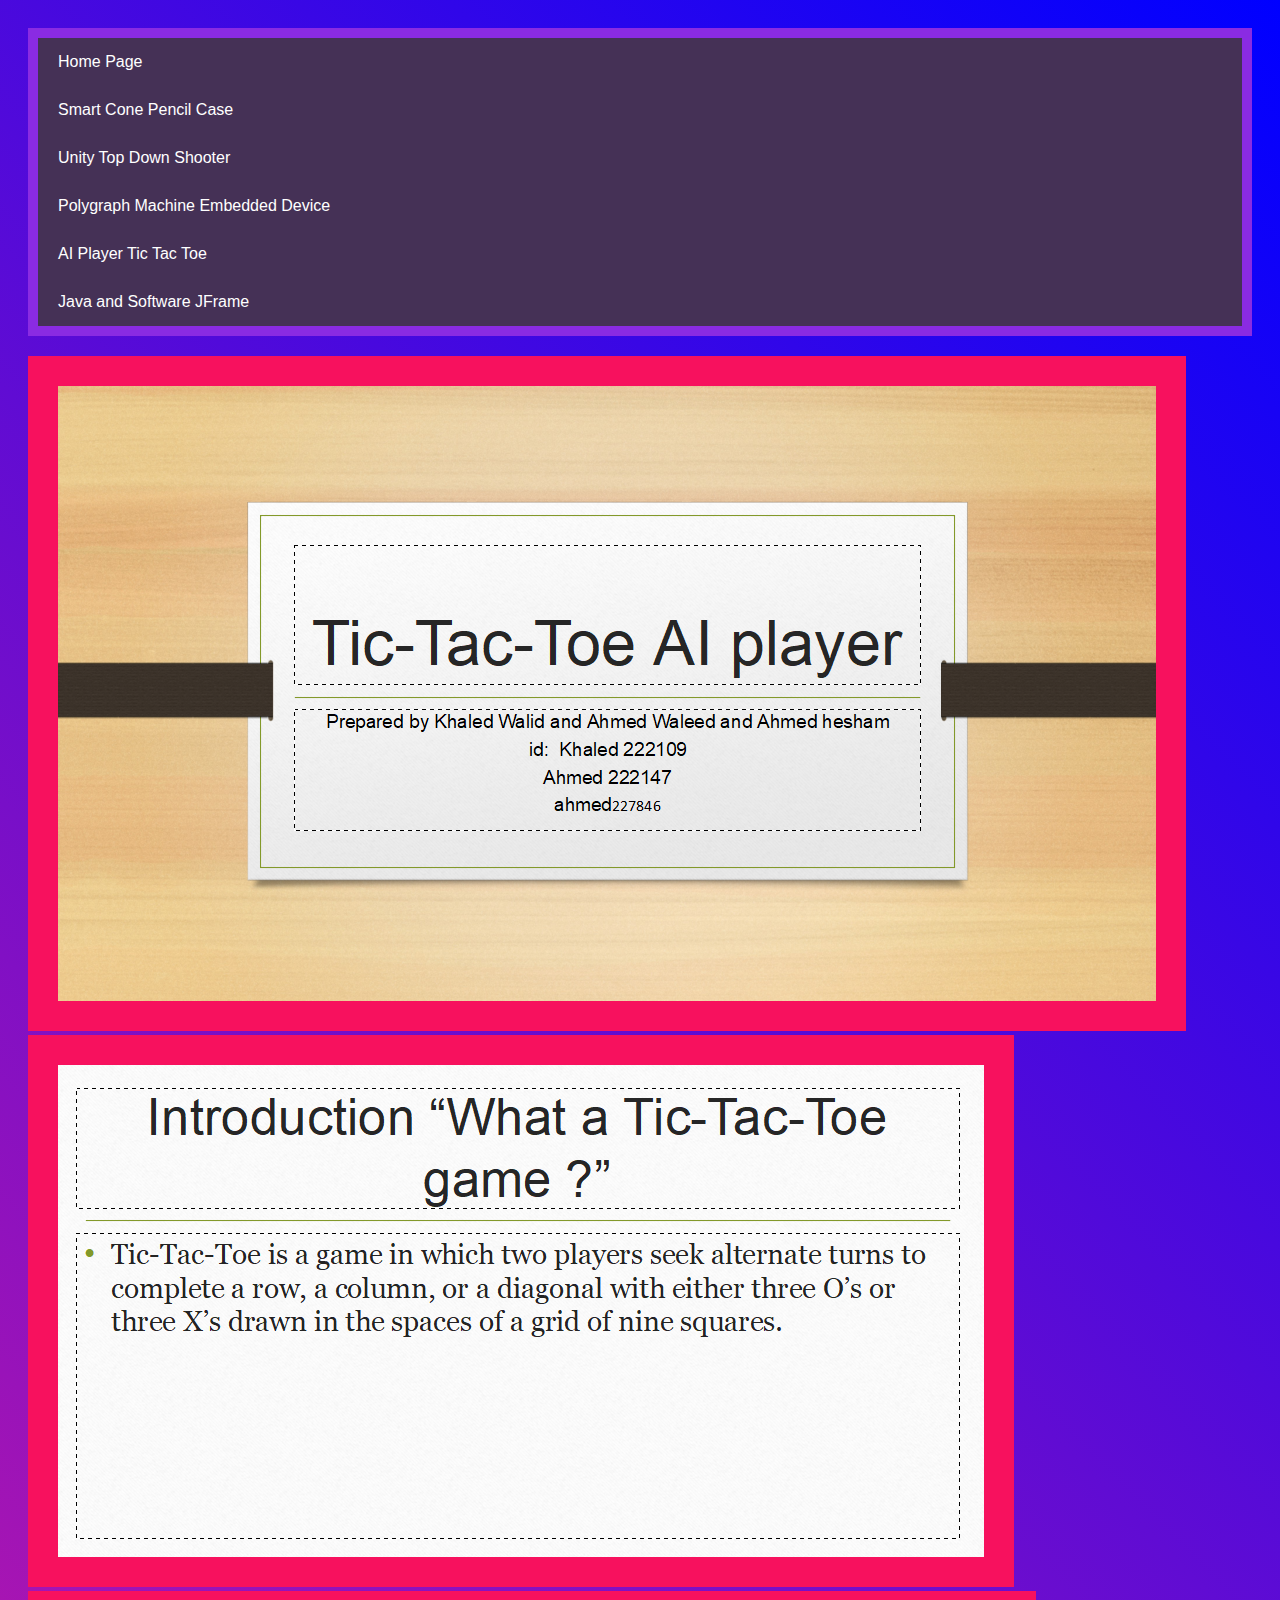
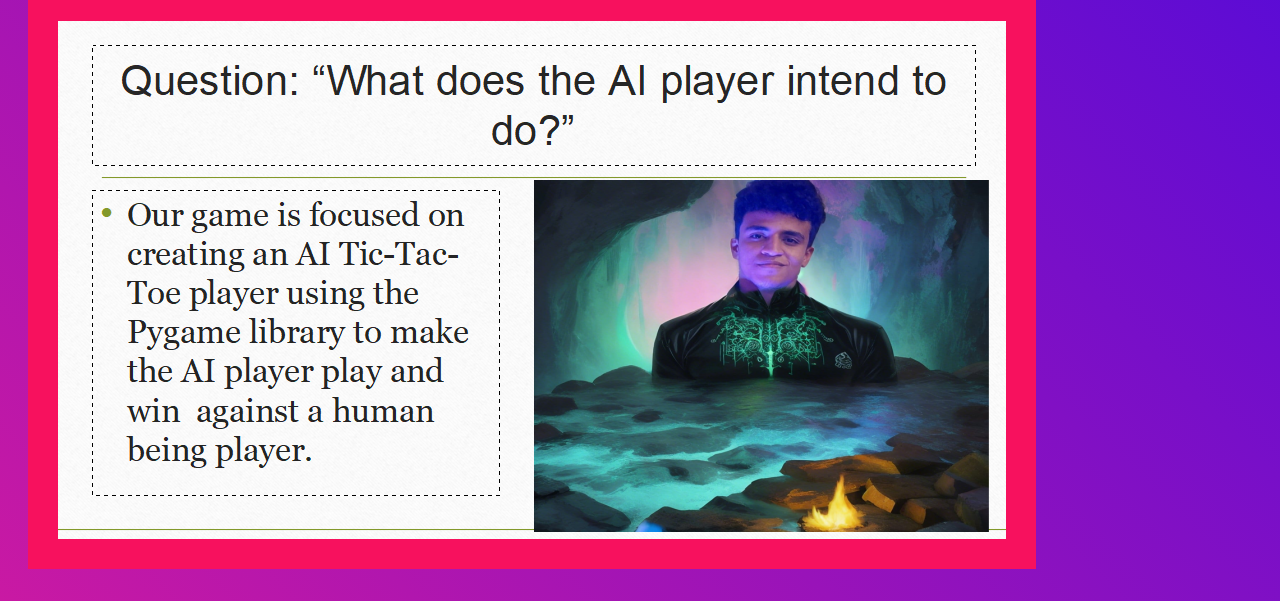
==== aitictactoe.html @ 37ba2586 "Add files via upload" ====
<!DOCTYPE html>
<html lang="en">
<head>
    <meta charset="UTF-8">
    <title>CV Home</title>
    <link rel="stylesheet" href="style.css">
</head>
<body class="bodiey1">
    <nav id="menu">
        <a href="home.html" class="bar">Home Page</a>
        <a href="smart.html" class="bar">Smart Cone Pencil Case</a>
        <a href="unity2d.html" class="bar">Unity Top Down Shooter</a> 
        <a href="poly.html" class="bar">Polygraph Machine Embedded Device</a>
        <a href="aitictactoe.html" class="bar">AI Player Tic Tac Toe</a>
        <a href="javaandsoftware.html" class="bar">Java and Software JFrame</a>
    </nav>
    <img id="real1"src="inroduction to ai/tictac toe ai player.png" alt="">  
<img id ="real" src="inroduction to ai/tictactoe intro.png" alt="">

<img id="real2"src="inroduction to ai/tic tac toe ai.png" alt="">
</body>
</html>
---- style.css ----
.bar {
    display: flex;
    justify-content: space-between;
    align-items: center;
    padding: 15px 20px;
    background-color: rgba(51, 51, 51, 0.8); /* Makes the bar semi-transparent */
    color: white;
    text-decoration: none;
    transition: background-color 0.3s ease; /* Smooth transition for hover effect */
}

.bar:hover {
    background-color: rgba(51, 51, 51, 0.5); /* Lightens the transparency on hover */
}
#cover{

text-align: center;
margin-bottom: 30px;
    
}
#pic{
   
    background-color: aqua;
    width: 300px;
    height: 300px;
    border: 30px solid #4808be;
    border-radius: 500px;
    text-align: center;
    margin-bottom: 30px;
}
.now{
   background-color:#d8e8d8;
    padding: 13px;
    text-align: center;
    width: 50%;
    margin-left: 24%;
}
#imgtry{

    width: 150px;
    height: 150px;
    border-radius: 50%;
    border: 5px solid #a417d7;
    object-fit: cover;
    margin-top: 30px;
}
#sc{
    color: #dd00ff;
    text-align: center;

}

#bback, #toping {
    width: 48%; /* Makes each element take up about half the container's width */
    margin-bottom: 20px; /* Adds space between rows */
}
#bback {
    
    height: 300px;
   margin-left: 25%;
    text-align: center;
    
}
.bodi{
    background: linear-gradient(45deg, #c919a3, #0000ff);
    background-size: cover; /* Ensures the background covers the entire element */
    background-position: center; /* Centers the background */
    background-repeat: no-repeat; /* Prevents the background from repeating */
    font-family: Arial, sans-serif;
    padding: 20px;
}

#toping {
    background-color :#4808be;
    border: 5px solid #1478dc;
}
#ji{

color: rgb(28, 152, 69);
text-align: center;




}
.bod{
    background-image: url('back.jpeg');
    background-size: cover; /* Adjusts the image size to cover the element */
    background-position: center; /* Centers the image */
    background-repeat: no-repeat;


}
#downloadLink{



    color: rgb(32, 133, 220);
}
#piece{


width: 20%;



}


.toping {
    width: 55%;
    background-color: wheat;
    margin-left: 21%;
    padding: 20px;
    border: 5px solid #1478dc;
}

#container {
    display: flex;
    flex-wrap: wrap; /* Allows items to wrap into multiple rows */
    justify-content: space-between; /* Ensures space between items */
    align-items: flex-start;
}

#imgtry {
    width: 150px;
    height: 150px;
    border-radius: 50%;
    border: 5px solid #a417d7;
    object-fit: cover;
    margin-top: 30px;
}

#sc {
    color: #dd00ff;
    text-align: center;
}

.destext {
    color: rgb(197, 52, 125);
    margin: 20px;
}

#piece {
    color: black;
    text-align: left;
    margin: 20px;
}

.bodie {
    font-family: Arial, sans-serif;
    padding: 20px;
    background: linear-gradient(45deg, #c919a3, #0000ff);
}

#menu {
    text-align: center;
    background-color: blueviolet;
    padding: 10px;
    margin-bottom: 20px;
}
#myVideo{
width: 500px;
height: 500px;
border-radius: 50px;
border: 5px solid #a417d7;


}
body {
    font-family: Arial, sans-serif;
}

#menu {
    text-align: center;
    background-color: blueviolet;
    padding: 10px;
    margin-bottom: 20px;
}

#content-container {
    display: flex;
    align-items: flex-start; /* Align items from the top */
    justify-content: space-between; /* Add space between the video and the text */
    margin: 20px;
}

#myVideo {
    width: 50%; /* Set the width of the video to 50% of the container */
    border-radius: 10px;
    border: 5px solid #fff;
}

#text-container {
    width: 45%; /* Set the width of the text container */
    padding-left: 20px; /* Add some space between the video and the text */
}

p {
    line-height: 1.6; /* Adjust the line height for better readability */
}

button {
    padding: 10px 20px;
    font-size: 16px;
    border: none;
    background-color: #ffcc00;
    border-radius: 5px;
    cursor: pointer;
    transition: background-color 0.3s;
}

button:hover {
    background-color: #ffaa00;
}
#textcoloring{

color: white;



}
.bodiey{

    background: linear-gradient(45deg, #c919a3, #0000ff);
    background-size: cover; /* Ensures the background covers the entire element */
    background-position: center; /* Centers the background */
    background-repeat: no-repeat; /* Prevents the background from repeating */
    font-family: Arial, sans-serif;
    padding: 20px;





}#polyimg {
    width: 100%;
    height: 100%;
    border-radius: 10px;
    border: 5px solid transparent; /* Set the border width */
    border-image: linear-gradient(45deg, #2882d6, #ec2ad2) 1;
    transition: transform 0.3s ease;
}

#polyimg:hover {
    transform: rotate(5deg) scale(1.05);
}

.hover-text {
    position: absolute;
    bottom: 0;
    left: 0;
    width: 100%;
    text-align: center;
    background-color: rgba(0, 0, 0, 0.7); /* Semi-transparent background */
    color: white;
    padding: 10px;
    box-sizing: border-box;
    opacity: 0;
    transition: opacity 0.3s ease;
    border-bottom-left-radius: 10px;
    border-bottom-right-radius: 10px;
}

.image-container:hover .hover-text {
    opacity: 1;
}
#uoy {
    width: 200px;
    height: 200px;
    border-radius: 10px;
    border: 5px solid rebeccapurple;
    transition: transform 0.3s ease, box-shadow 0.3s ease;
}

#uoy:hover {
    transform: rotate(-5deg) scale(1.05);
    box-shadow: 0 8px 16px rgba(0, 0, 0, 0.5);
}
.image-container {
    position: relative;
    display: inline-block;
    width: 200px; /* Ensure this matches the width of the image */
    height: 200px; /* Ensure this matches the height of the image */
}
.polyimg {
    width: 10%;
    height: 10%;
    border-radius: 10px;
    border: 5px solid transparent; /* Set the border width */
    border-image: linear-gradient(45deg, #2882d6, #ec2ad2) 1;
    transition: transform 0.3s ease;
}

.polyimg:hover {
    transform:scale(5deg) ;
}
.bodiey1{

    background: linear-gradient(45deg, #c919a3, #0000ff);
    background-size: cover; /* Ensures the background covers the entire element */
    background-position: center; /* Centers the background */
    background-repeat: no-repeat; /* Prevents the background from repeating */
    font-family: Arial, sans-serif;
    padding: 20px;





}
#real{


    border: 30px solid rgb(247, 17, 94);


}
#real1{

    border: 30px solid rgb(247, 17, 94);


}
#real2{
    border: 30px solid rgb(247, 17, 94);

    
}
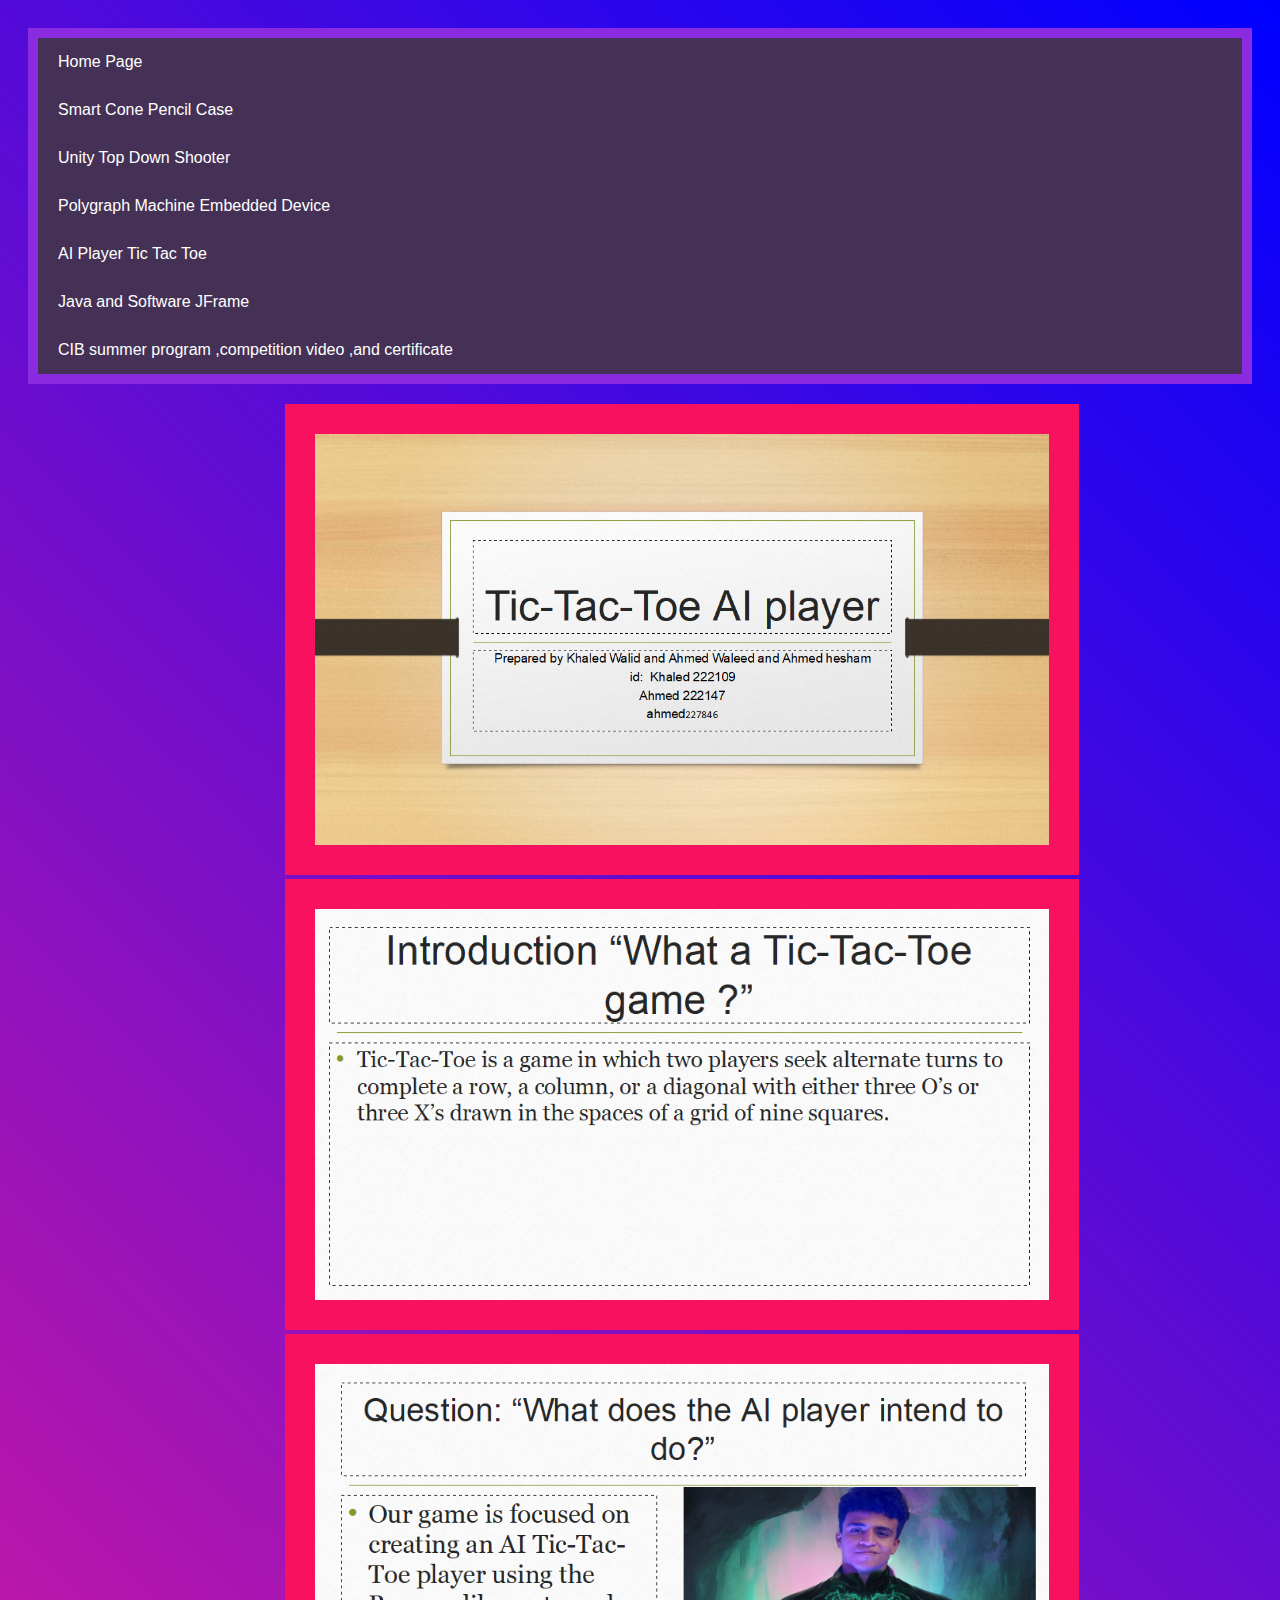
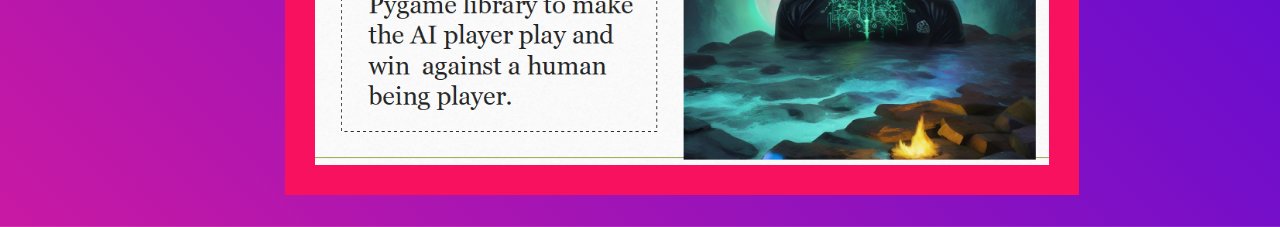
==== commit 6abe4154: "Update aitictactoe.html" ====
--- a/aitictactoe.html
+++ b/aitictactoe.html
@@ -7,12 +7,13 @@
 </head>
 <body class="bodiey1">
     <nav id="menu">
-        <a href="home.html" class="bar">Home Page</a>
+        <a href="index.html" class="bar">Home Page</a>
         <a href="smart.html" class="bar">Smart Cone Pencil Case</a>
         <a href="unity2d.html" class="bar">Unity Top Down Shooter</a> 
         <a href="poly.html" class="bar">Polygraph Machine Embedded Device</a>
         <a href="aitictactoe.html" class="bar">AI Player Tic Tac Toe</a>
         <a href="javaandsoftware.html" class="bar">Java and Software JFrame</a>
+        <a href ="cib.html" class ="bar">CIB summer program ,competition video ,and certificate</a> 
     </nav>
     <img id="real1"src="inroduction to ai/tictac toe ai player.png" alt="">  
 <img id ="real" src="inroduction to ai/tictactoe intro.png" alt="">
--- a/style.css
+++ b/style.css
@@ -316,17 +316,124 @@
 
 
     border: 30px solid rgb(247, 17, 94);
-
+width: 60%;
+height: 60%;
+text-align: center;
+margin-left: 21%;
 
 }
 #real1{
 
     border: 30px solid rgb(247, 17, 94);
-
+    width: 60%;
+    height: 60%;
+    text-align: center;
+    margin-left: 21%
 
 }
 #real2{
     border: 30px solid rgb(247, 17, 94);
-
+    width: 60%;
+    height: 60%;
+    text-align: center;
+    margin-left: 21%
+}
+#sas, #linkedin {
+    max-width: 100%; /* Ensures images scale responsively */
+    height: auto; /* Maintains aspect ratio */
+    border-radius: 10px; /* Rounded corners for images */
+    box-shadow: 0 4px 8px rgba(0, 0, 0, 0.3); /* Shadow for depth effect */
+    border: 3px solid #ddd; /* Light border around images */
+    transition: transform 0.3s, box-shadow 0.3s; /* Smooth transition for hover effects */
+}
+
+/* Specific Styles for #sas */
+#sas {
+    width: 200px; /* Set a fixed width */
+    height: 200px; /* Set a fixed height */
+}
+
+/* Specific Styles for #linkedin */
+#linkedin {
+    width: 200px; /* Set a fixed width */
+    height: 200px; /* Set a fixed height */
+}
+
+/* Hover Effects for Images */
+#sas:hover, #linkedin:hover {
+    transform: scale(1.05); /* Slight zoom effect on hover */
+    box-shadow: 0 8px 16px rgba(0, 0, 0, 0.5); /* Darker shadow on hover */
+}
+
+#controls1 {
+
+
+    border: 30px dashed rgb(208, 54, 159);
+    width: 30%;
+    height: 30%;
+    margin-left: 30%;
+
+}
+
+#spacenow {
+    display: flex; /* Use flexbox for alignment */
+    justify-content: center; /* Center-align buttons horizontally */
+    gap: 20px; /* Add space between buttons */
+    margin-top: 20px; /* Add some top margin if needed */
+
+}
+
+.button4, #playPauseButton {
+    padding: 10px;
+    font-size: 16px;
+    border: none;
+    border-radius: 5px;
+    cursor: pointer;
+    transition: background-color 0.3s;
+}
+
+.button4 {
+    color: #c919a3;
+    background-color: whitesmoke;
+    width: 150px;
+    height: 150px;
+}
+
+.button4:hover {
+    background-color: #0e2a5e; /* Darker shade on hover */
+}
+
+#playPauseButton {
+    color: #d4c5d1;
+    background-color: #e31486;
+    width: 150px;
+    height: 150px;
+}
+
+#playPauseButton:hover {
+    background-color: #09d93e; /* Darker shade on hover */
+}
+
+.content-container1 {
+    display: flex;
+    align-items: flex-start; /* Align items at the start of the container */
+    gap: 20px; /* Space between the images and text */
+    padding: 20px; /* Padding around the container */
+}
+
+/* Flexbox Items */
+.content-container1 img {
+    max-width: 100%;
+    height: auto;
+    border-radius: 10px; /* Optional: adds rounded corners to images */
+}
+
+/* Text Styling */
+#colornow {
+    flex: 1; /* Allows the text to take up remaining space */
+    color: #dadbd1; /* Example text color */
+    line-height: 1.6;
     
-}
+    
+     /* Line height for better readability */
+}
